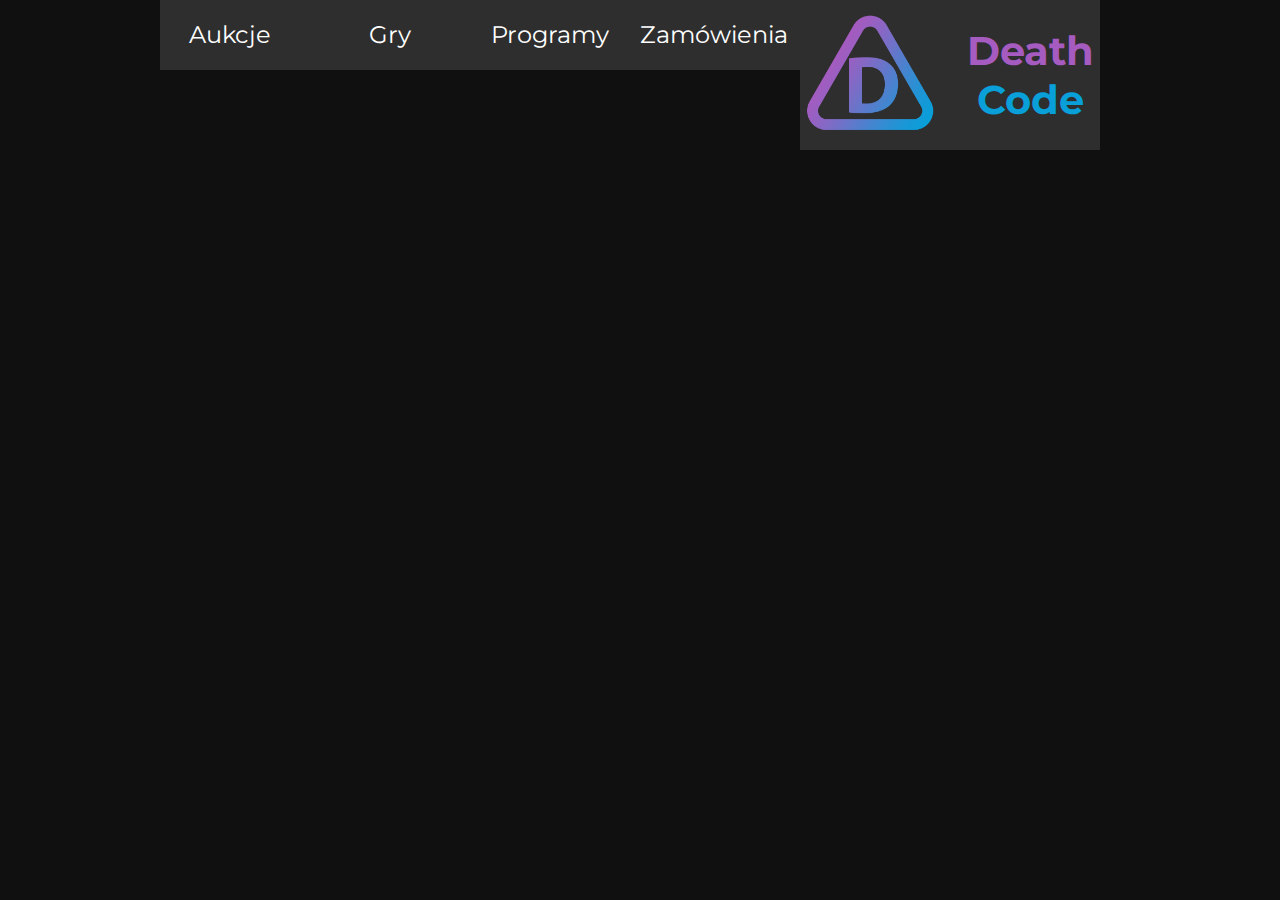
==== index.html @ 81cdd35a "Basic navbar" ====
<!DOCTYPE html>
<html lang="en">
<head>
    <meta charset="UTF-8">
    <meta http-equiv="X-UA-Compatible" content="IE=edge">
    <meta name="viewport" content="width=device-width, initial-scale=1.0">
    <title>Death Code - Strona Główna</title>

    <link rel="stylesheet" href="styles/style.css">
    <link rel="stylesheet" href="styles/grid.css">
    <link rel="preconnect" href="https://fonts.gstatic.com">
    <link href="https://fonts.googleapis.com/css2?family=Montserrat:wght@700&display=swap" rel="stylesheet"> 
</head>
<body>
    <div id="container" class="container_12">
        <div id="header">
            <div id="nav" class="grid_8 alpha">
                <div class="nav-item grid_2 alpha">
                    <a href="#">Aukcje</a>
                </div>
                <div class="nav-item grid_2">
                    <a href="#">Gry</a>
                </div>
                <div class="nav-item grid_2">
                    <a href="#">Programy</a>
                </div>
                <div class="nav-item grid_2 omega">
                    <a href="#">Zamówienia</a>
                </div>
            </div>
            <div id="logo" class="grid_4 omega">
                <div id="logo-container" class="grid_2 alpha">
                    <img src="images/logo.png" />
                </div>
                <div class="grid_2 omega">
                    <div id="logo-container" class="center-vh">
                        <div>
                            <b>
                            <span id="header-death">Death</span>
                            <br>
                            <span id="header-code">Code</span>
                            </b>
                        </div>
                    </div>
                </div>
            </div>
            <div class="clear"></div>
            <div id="slider">
                <!-- TODO: add a slider-->
            </div>
        </div>
        <div id="content">
            
        </div>
        <div id="footer">

        </div>
    </div>
</body>
</html>
---- styles/style.css ----
body {
    min-width: 960px;
    margin: 0;
    background-color: #101010;
    font-family: 'Montserrat', sans-serif;
}
#header {
    width: 940px;
    height: 70px;
    background-color: #2e2e2e;
}
#nav {
    height: 70px;
}
#logo {
    position: absolute;
    height: 150px;
    background-color: #2e2e2e;
}
#logo-container {
    margin-top: 5px;
    margin-bottom: 5px;
    height: 140px;
}
#header-container {
    margin-top: 5px;
    margin-bottom: 5px;
    height: 140px;
}
#logo-container img {
    height: 100%;
    width: 100%;
}
#header-death {
    font-size: 40px;
    color: #a65bc0;
}
#header-code {
    font-size: 40px;
    color: #099fd9;
}
.nav-item {
    height: 100%;
    text-align: center;
}
.nav-item a {
    font-size: 24px;
    line-height: 70px;
    color: white;
    margin: auto;
    text-decoration: none;
}

.center-vh {
    display: flex;
    justify-content: center;
    align-items: center;
}
.center-vh div {
    text-align: center;
}
---- styles/grid.css ----
/**
 * Generated with https://github.com/trungdq88/960-grid-generator
 * Columns number: 12 column(s)
 * Column width: 60px
 * Column space: 20px
 *
 * Content width: 940px
 * Full width: 960px
 */
 body {
    min-width: 960px;
  }
  .container_12 {
    margin-left: auto;
    margin-right: auto;
    width: 960px;
    overflow: hidden;
  }
  .grid_1,
  .grid_2,
  .grid_3,
  .grid_4,
  .grid_5,
  .grid_6,
  .grid_7,
  .grid_8,
  .grid_9,
  .grid_10,
  .grid_11,
  .grid_12
  {
    display:inline;
    float: left;
    position: relative;
    margin-left: 10px;
    margin-right: 10px;
  }
  .push_1,.pull_1,
  .push_2,.pull_2,
  .push_3,.pull_3,
  .push_4,.pull_4,
  .push_5,.pull_5,
  .push_6,.pull_6,
  .push_7,.pull_7,
  .push_8,.pull_8,
  .push_9,.pull_9,
  .push_10,.pull_10,
  .push_11,.pull_11,
  .pull_12,.push_12
  {
    position:relative;
  }
  .alpha {
    margin-left: 0;
  }
  .omega {
    margin-right: 0;
  }
  .container_12 .grid_1 {
    width: 60px
  }
  .container_12 .grid_2 {
    width: 140px
  }
  .container_12 .grid_3 {
    width: 220px
  }
  .container_12 .grid_4 {
    width: 300px
  }
  .container_12 .grid_5 {
    width: 380px
  }
  .container_12 .grid_6 {
    width: 460px
  }
  .container_12 .grid_7 {
    width: 540px
  }
  .container_12 .grid_8 {
    width: 620px
  }
  .container_12 .grid_9 {
    width: 700px
  }
  .container_12 .grid_10 {
    width: 780px
  }
  .container_12 .grid_11 {
    width: 860px
  }
  .container_12 .grid_12 {
    width: 940px
  }
  .container_12 .prefix_1 {
    padding-left: 80px
  }
  .container_12 .prefix_2 {
    padding-left: 160px
  }
  .container_12 .prefix_3 {
    padding-left: 240px
  }
  .container_12 .prefix_4 {
    padding-left: 320px
  }
  .container_12 .prefix_5 {
    padding-left: 400px
  }
  .container_12 .prefix_6 {
    padding-left: 480px
  }
  .container_12 .prefix_7 {
    padding-left: 560px
  }
  .container_12 .prefix_8 {
    padding-left: 640px
  }
  .container_12 .prefix_9 {
    padding-left: 720px
  }
  .container_12 .prefix_10 {
    padding-left: 800px
  }
  .container_12 .prefix_11 {
    padding-left: 880px
  }
  .container_12 .suffix_1 {
    padding-right: 80px
  }
  .container_12 .suffix_2 {
    padding-right: 160px
  }
  .container_12 .suffix_3 {
    padding-right: 240px
  }
  .container_12 .suffix_4 {
    padding-right: 320px
  }
  .container_12 .suffix_5 {
    padding-right: 400px
  }
  .container_12 .suffix_6 {
    padding-right: 480px
  }
  .container_12 .suffix_7 {
    padding-right: 560px
  }
  .container_12 .suffix_8 {
    padding-right: 640px
  }
  .container_12 .suffix_9 {
    padding-right: 720px
  }
  .container_12 .suffix_10 {
    padding-right: 800px
  }
  .container_12 .suffix_11 {
    padding-right: 880px
  }
  .container_12 .push_1 {
    left: 80px
  }
  .container_12 .push_2 {
    left: 160px
  }
  .container_12 .push_3 {
    left: 240px
  }
  .container_12 .push_4 {
    left: 320px
  }
  .container_12 .push_5 {
    left: 400px
  }
  .container_12 .push_6 {
    left: 480px
  }
  .container_12 .push_7 {
    left: 560px
  }
  .container_12 .push_8 {
    left: 640px
  }
  .container_12 .push_9 {
    left: 720px
  }
  .container_12 .push_10 {
    left: 800px
  }
  .container_12 .push_11 {
    left: 880px
  }
  .container_12 .pull_1 {
    left: -80px
  }
  .container_12 .pull_2 {
    left: -160px
  }
  .container_12 .pull_3 {
    left: -240px
  }
  .container_12 .pull_4 {
    left: -320px
  }
  .container_12 .pull_5 {
    left: -400px
  }
  .container_12 .pull_6 {
    left: -480px
  }
  .container_12 .pull_7 {
    left: -560px
  }
  .container_12 .pull_8 {
    left: -640px
  }
  .container_12 .pull_9 {
    left: -720px
  }
  .container_12 .pull_10 {
    left: -800px
  }
  .container_12 .pull_11 {
    left: -880px
  }
  
  /* Clear Floated Elements
  ----------------------------------------------------------------------------------------------------*/
  
  /* http://sonspring.com/journal/clearing-floats */
  
  .clear {
    clear: both;
    display: block;
    overflow: hidden;
    visibility: hidden;
    width: 0;
    height: 0;
  }
  
  /* http://www.yuiblog.com/blog/2010/09/27/clearfix-reloaded-overflowhidden-demystified */
  
  .clearfix:before,
  .clearfix:after {
    content: '\0020';
    display: block;
    overflow: hidden;
    visibility: hidden;
    width: 0;
    height: 0;
  }
  
  .clearfix:after {
    clear: both;
  }
  
  /*
    The following zoom:1 rule is specifically for IE6 + IE7.
    Move to separate stylesheet if invalid CSS is a problem.
  */
  
  .clearfix {
    zoom: 1;
  }
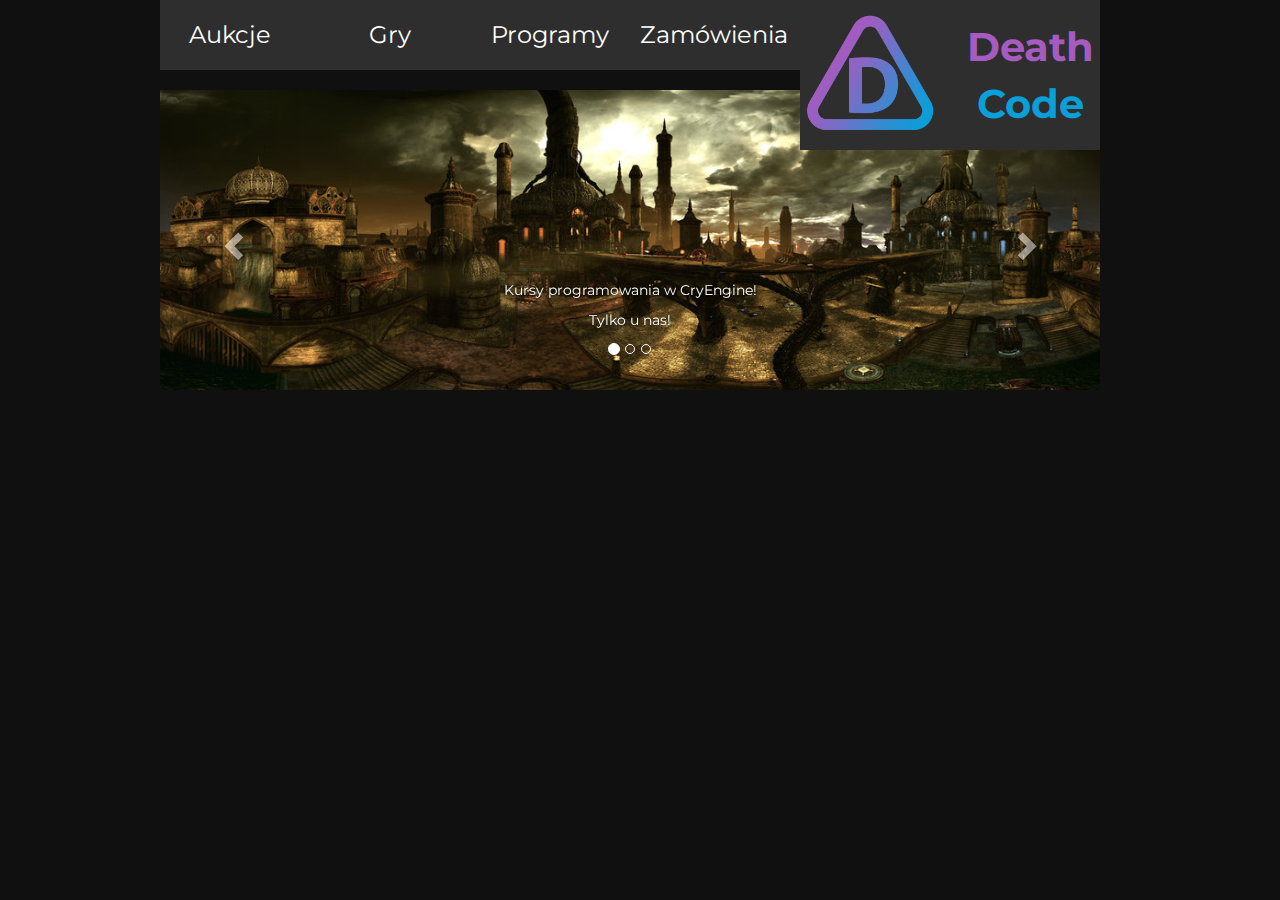
==== commit 90b61ec3: "Add a slider" ====
--- a/index.html
+++ b/index.html
@@ -6,8 +6,13 @@
     <meta name="viewport" content="width=device-width, initial-scale=1.0">
     <title>Death Code - Strona Główna</title>
 
+    <link rel="stylesheet" href="https://maxcdn.bootstrapcdn.com/bootstrap/3.4.1/css/bootstrap.min.css">
+    <script src="https://ajax.googleapis.com/ajax/libs/jquery/3.5.1/jquery.min.js"></script>
+    <script src="https://maxcdn.bootstrapcdn.com/bootstrap/3.4.1/js/bootstrap.min.js"></script>
+
     <link rel="stylesheet" href="styles/style.css">
     <link rel="stylesheet" href="styles/grid.css">
+
     <link rel="preconnect" href="https://fonts.gstatic.com">
     <link href="https://fonts.googleapis.com/css2?family=Montserrat:wght@700&display=swap" rel="stylesheet"> 
 </head>
@@ -45,8 +50,51 @@
                 </div>
             </div>
             <div class="clear"></div>
-            <div id="slider">
-                <!-- TODO: add a slider-->
+            <div id="slider" class="grid_12 alpha omega">
+                <div id="myCarousel" class="carousel slide" data-ride="carousel">
+                    <!-- Indicators -->
+                    <ol class="carousel-indicators">
+                      <li data-target="#myCarousel" data-slide-to="0" class="active"></li>
+                      <li data-target="#myCarousel" data-slide-to="1"></li>
+                      <li data-target="#myCarousel" data-slide-to="2"></li>
+                    </ol>
+                
+                    <!-- Wrapper for slides -->
+                    <div class="carousel-inner">
+                      <div class="item active">
+                        <img src="images/c1.png" alt="c1" style="width:100%; height: 300px;">
+                        <div class="carousel-caption">
+                            <p>Kursy programowania w CryEngine!</p>
+                            <p>Tylko u nas!</p>
+                        </div>
+                      </div>
+                
+                      <div class="item">
+                        <img src="images/c2.png" alt="c2" style="width:100%; height: 300px;">
+                        <div class="carousel-caption">
+                            <p>Wirus PAC-man!</p>
+                            <p>Dowiedz się jak się zabezpieczyć!</p>
+                        </div>
+                      </div>
+                    
+                      <div class="item">
+                        <img src="images/c3.jpg" alt="c3" style="width:100%; height: 300px;">
+                        <div class="carousel-caption">
+                            <p>Kasper antywirus!</p>
+                            <p>Kompleksowa ochrona w przystępnej cenie!</p>
+                        </div>
+                      </div>
+                    </div>
+                
+                    <a class="left carousel-control" href="#myCarousel" data-slide="prev">
+                      <span class="glyphicon glyphicon-chevron-left"></span>
+                      <span class="sr-only">Previous</span>
+                    </a>
+                    <a class="right carousel-control" href="#myCarousel" data-slide="next">
+                      <span class="glyphicon glyphicon-chevron-right"></span>
+                      <span class="sr-only">Next</span>
+                    </a>
+                  </div>
             </div>
         </div>
         <div id="content">
--- a/styles/style.css
+++ b/styles/style.css
@@ -1,5 +1,6 @@
 body {
     min-width: 960px;
+    min-height: 100vh;
     margin: 0;
     background-color: #101010;
     font-family: 'Montserrat', sans-serif;
@@ -11,8 +12,10 @@
 }
 #nav {
     height: 70px;
+    margin-bottom: 20px;
 }
 #logo {
+    z-index: 10;
     position: absolute;
     height: 150px;
     background-color: #2e2e2e;
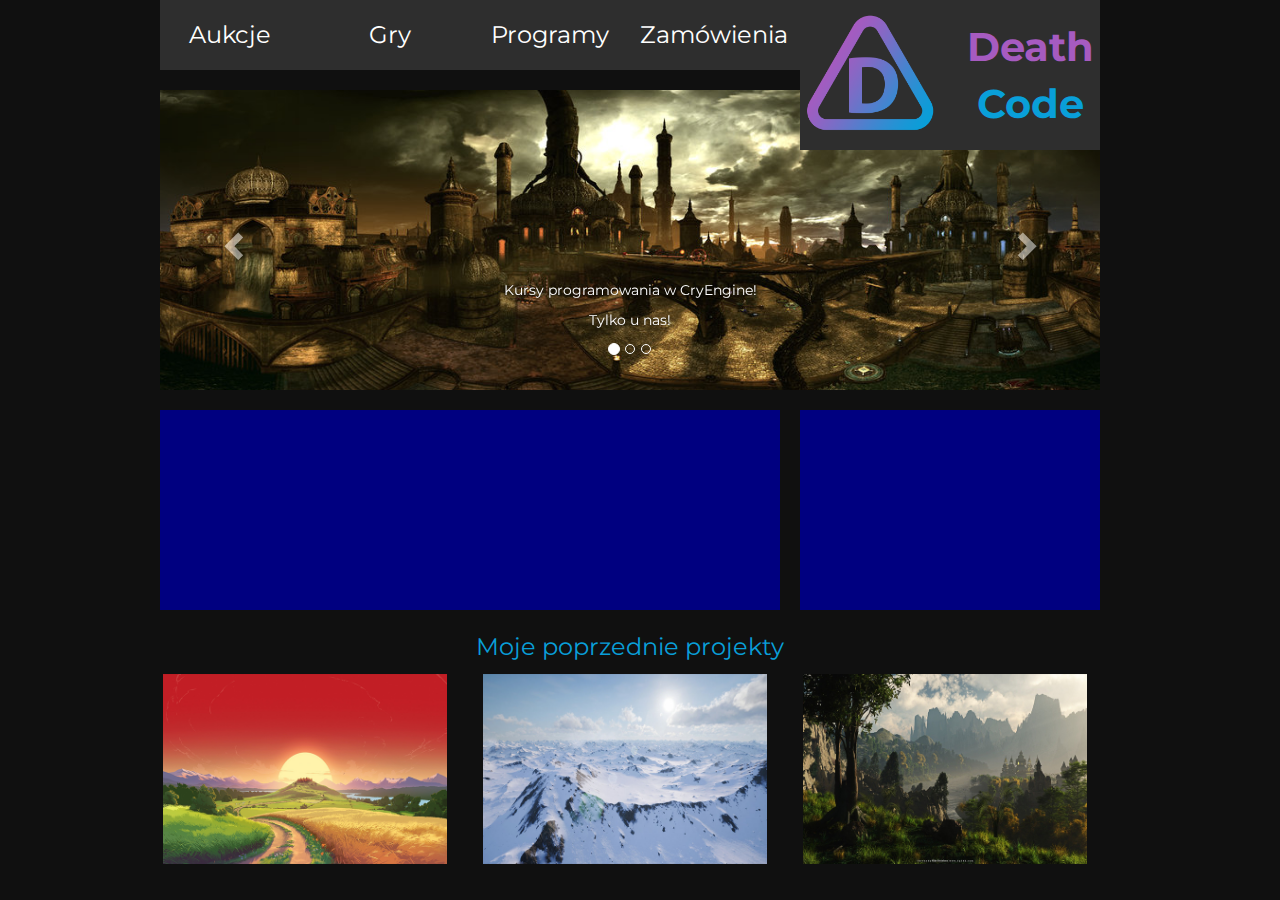
==== commit 66e29054: "Add a lightbox" ====
--- a/index.html
+++ b/index.html
@@ -12,6 +12,7 @@
 
     <link rel="stylesheet" href="styles/style.css">
     <link rel="stylesheet" href="styles/grid.css">
+    <link rel="stylesheet" href="styles/lightbox.css">
 
     <link rel="preconnect" href="https://fonts.gstatic.com">
     <link href="https://fonts.googleapis.com/css2?family=Montserrat:wght@700&display=swap" rel="stylesheet"> 
@@ -62,27 +63,33 @@
                     <!-- Wrapper for slides -->
                     <div class="carousel-inner">
                       <div class="item active">
-                        <img src="images/c1.png" alt="c1" style="width:100%; height: 300px;">
-                        <div class="carousel-caption">
-                            <p>Kursy programowania w CryEngine!</p>
-                            <p>Tylko u nas!</p>
-                        </div>
+                        <a href="#slider1">
+                            <img src="images/c1.png" alt="c1" style="width:100%; height: 300px;">
+                            <div class="carousel-caption">
+                                <p>Kursy programowania w CryEngine!</p>
+                                <p>Tylko u nas!</p>
+                            </div>
+                        </a>
                       </div>
                 
                       <div class="item">
-                        <img src="images/c2.png" alt="c2" style="width:100%; height: 300px;">
-                        <div class="carousel-caption">
-                            <p>Wirus PAC-man!</p>
-                            <p>Dowiedz się jak się zabezpieczyć!</p>
-                        </div>
+                        <a href="#slider2">
+                            <img src="images/c2.png" alt="c2" style="width:100%; height: 300px;">
+                            <div class="carousel-caption">
+                                <p>Wirus PAC-man!</p>
+                                <p>Dowiedz się jak się zabezpieczyć!</p>
+                            </div>
+                        </a>
                       </div>
                     
                       <div class="item">
-                        <img src="images/c3.jpg" alt="c3" style="width:100%; height: 300px;">
-                        <div class="carousel-caption">
-                            <p>Kasper antywirus!</p>
-                            <p>Kompleksowa ochrona w przystępnej cenie!</p>
-                        </div>
+                        <a href="#slider3">
+                            <img src="images/c3.jpg" alt="c3" style="width:100%; height: 300px;">
+                            <div class="carousel-caption">
+                                <p>Kasper antywirus!</p>
+                                <p>Kompleksowa ochrona w przystępnej cenie!</p>
+                            </div>
+                        </a>
                       </div>
                     </div>
                 
@@ -98,7 +105,76 @@
             </div>
         </div>
         <div id="content">
-            
+            <div id="shares" class="grid_12 alpha omega">
+                <div id="shareGraph" class="grid_8 alpha">
+                    <!-- TODO -->
+                </div>
+                <div id="sharePrice" class="grid_4 omega">
+                    <!-- TODO -->
+                </div>
+            </div>
+            <div id="previousWork" class="grid_12 alpha omega">
+                <div class="caption">
+                    <p>Moje poprzednie projekty</p>
+                </div>
+                <div class="row">
+                <div class="column grid_4">
+                    <img src="images/previous1.png" onclick="openModal();currentSlide(1)" class="hover-shadow">
+                </div>
+                <div class="column grid_4">
+                    <img src="images/previous2.png" onclick="openModal();currentSlide(2)" class="hover-shadow">
+                </div>
+                <div class="column grid_4">
+                    <img src="images/previous3.png" onclick="openModal();currentSlide(3)" class="hover-shadow">
+                </div>
+                </div>
+                
+                <!-- The Modal/Lightbox -->
+                <div id="myModal" class="modal">
+                    <span class="close cursor" onclick="closeModal()">&times;</span>
+                    <div class="modal-content">
+                    
+                        <div class="mySlides">
+                            <div class="numbertext">1 / 3</div>
+                            <img src="images/previous1.png" style="width:100%">
+                        </div>
+                    
+                        <div class="mySlides">
+                            <div class="numbertext">2 / 3</div>
+                            <img src="images/previous2.png" style="width:100%">
+                        </div>
+                    
+                        <div class="mySlides">
+                            <div class="numbertext">3 / 3</div>
+                            <img src="images/previous3.png" style="width:100%">
+                        </div>
+                    
+                        <!-- Next/previous controls -->
+                        <a class="prev" onclick="plusSlides(-1)">&#10094;</a>
+                        <a class="next" onclick="plusSlides(1)">&#10095;</a>
+                    
+                        <!-- Caption text -->
+                        <div class="caption-container">
+                            <p id="caption"></p>
+                        </div>
+                    
+                        <!-- Thumbnail image controls -->
+                        <div class="column">
+                            <img class="demo grid_4" src="images/previous1.png" onclick="currentSlide(1)" alt="Stardew Lake">
+                        </div>
+                    
+                        <div class="column">
+                            <img class="demo grid_4" src="images/previous2.png" onclick="currentSlide(2)" alt="Mountain Climber">
+                        </div>
+                    
+                        <div class="column">
+                            <img class="demo grid_4" src="images/previous3.png" onclick="currentSlide(3)" alt="Nature as one">
+                        </div>
+                
+                    </div>
+                </div>
+                <script src="scripts/lightbox.js"></script>
+            </div>
         </div>
         <div id="footer">
 
--- a/styles/style.css
+++ b/styles/style.css
@@ -53,7 +53,6 @@
     margin: auto;
     text-decoration: none;
 }
-
 .center-vh {
     display: flex;
     justify-content: center;
@@ -61,4 +60,28 @@
 }
 .center-vh div {
     text-align: center;
+}
+
+
+#slider {
+    margin-bottom: 20px;
+}
+
+#shares {
+    margin-bottom: 20px;
+}
+#shareGraph {
+    height: 200px;
+    background-color: navy;
+}
+#sharePrice {
+    height: 200px;
+    background-color: navy;
+}
+
+#previousWork .caption {
+    width: 100%;
+    text-align: center;
+    font-size: 24px;
+    color: #099fd9;
 }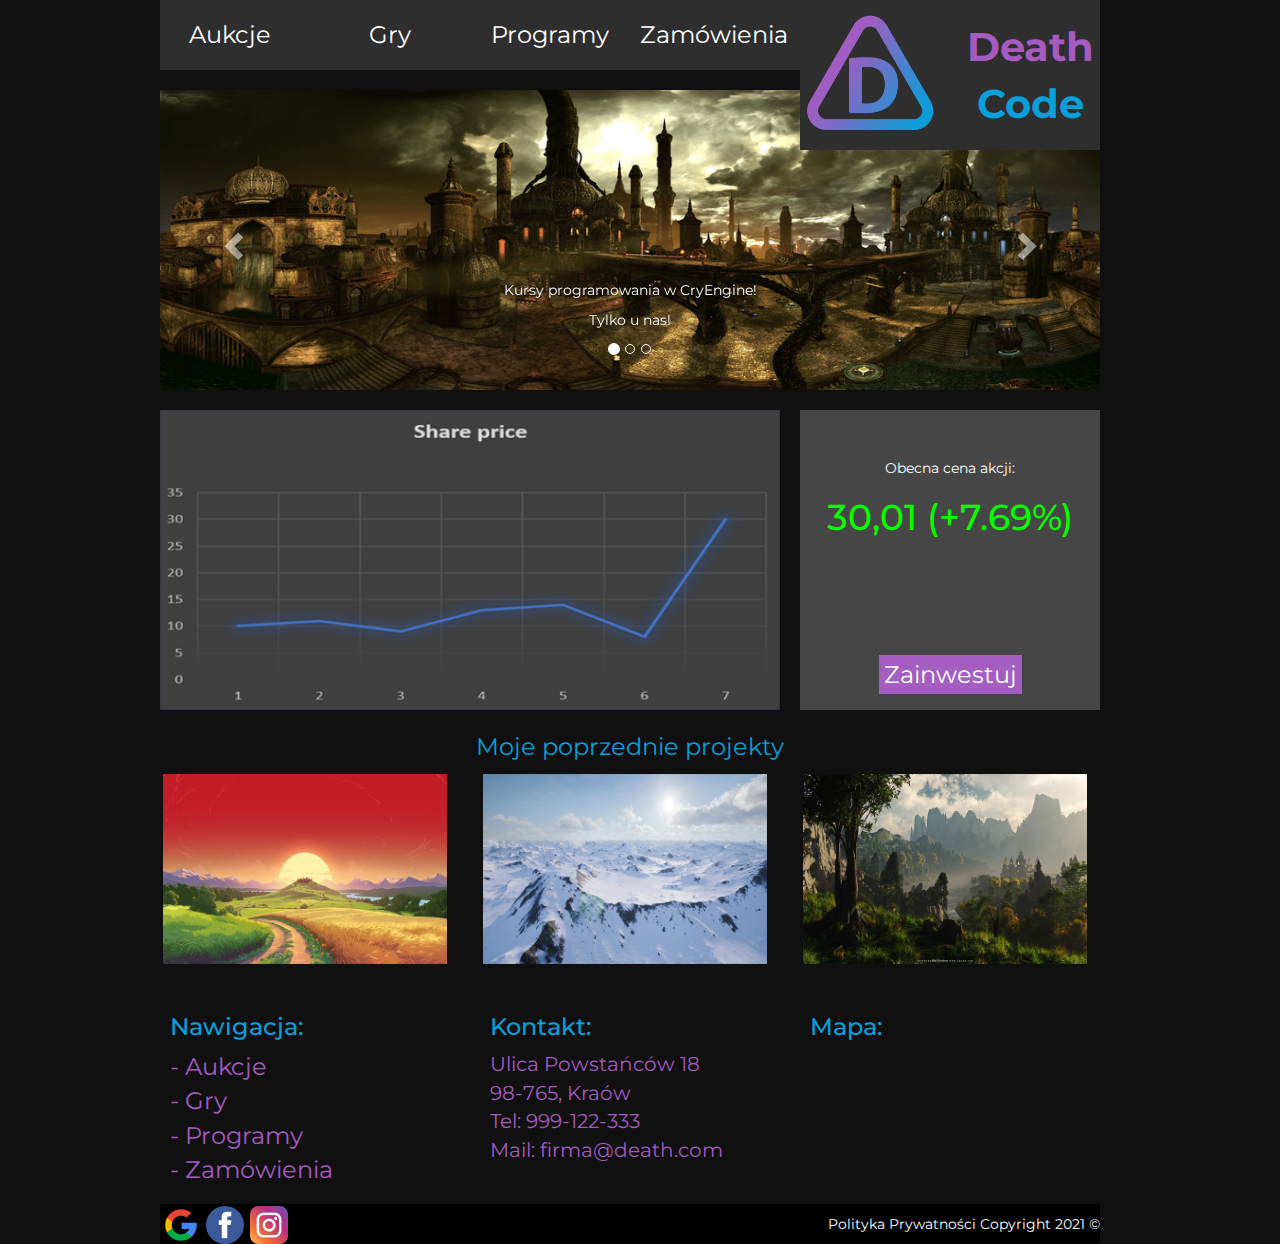
==== commit 645ee31b: "Add a footer" ====
--- a/index.html
+++ b/index.html
@@ -107,10 +107,13 @@
         <div id="content">
             <div id="shares" class="grid_12 alpha omega">
                 <div id="shareGraph" class="grid_8 alpha">
-                    <!-- TODO -->
+                    <img src="images/graph.png" alt="graph">
                 </div>
                 <div id="sharePrice" class="grid_4 omega">
-                    <!-- TODO -->
+                    <p>Obecna cena akcji:</p>
+                    <h2>30,01 (+7.69%)</h2>
+                    
+                    <a href="#">Zainwestuj</a>
                 </div>
             </div>
             <div id="previousWork" class="grid_12 alpha omega">
@@ -177,7 +180,60 @@
             </div>
         </div>
         <div id="footer">
-
+            <div id="bigFooter" class="grid_12 alpha omega">
+                <div class="grid_4 alpha">
+                    <h2>Nawigacja:</h2>
+                    <p>
+                        <a href="#">
+                            - Aukcje
+                        </a>
+                        <br>
+                        <a href="#">
+                            - Gry
+                        </a>
+                        <br>
+                        <a href="#">
+                            - Programy
+                        </a>
+                        <br>
+                        <a href="#">
+                            - Zamówienia
+                        </a>
+                    </p>
+                </div>
+                <div class="grid_4">
+                    <h2>Kontakt:</h2>
+                    <p>
+                        Ulica Powstańców 18<br>
+                        98-765, Kraów<br>
+                        Tel: 999-122-333<br>
+                        Mail: firma@death.com<br>                       
+                    </p>
+                </div>
+                <div class="grid_4 omega">
+                    <h2>Mapa:</h2>
+                    <p>
+                        <iframe src="https://www.google.com/maps/embed?pb=!1m18!1m12!1m3!1d6094.034669897244!2d19.92234221774446!3d50.0445983898095!2m3!1f0!2f0!3f0!3m2!1i1024!2i768!4f13.1!3m3!1m2!1s0x0%3A0xd5d25c4b488e7d88!2zVGVjaG5pa3VtIMWBxIVjem5vxZtjaSBOciAxNCB3IFpTIMWBxIVjem5vxZtjaSB3IEtyYWtvd2ll!5e0!3m2!1sen!2spl!4v1622054921285!5m2!1sen!2spl" width="280" height="150" style="border:0;" allowfullscreen="" loading="lazy"></iframe>
+                    </p>
+                </div>
+            </div>
+            <div id="smallFooter" class="grid_12 alpha omega">
+                <div id="left" class="grid_6 alpha">
+                    <a href="https://google.com" target="_blank">
+                        <img src="images/google.png" alt="google">
+                    </a>
+                    <a href="https://facebook.com" target="_blank">
+                        <img src="images/facebook.png" alt="facebook">
+                    </a>
+                    <a href="https://instagram.com" target="_blank">
+                        <img src="images/instagram.png" alt="instagram">
+                    </a>
+                </div>
+                <div id="right" class="grid_6 omega">
+                    <a href="#">Polityka Prywatności</a>
+                    <a href="#">Copyright 2021 &copy;</a>
+                </div>
+            </div>
         </div>
     </div>
 </body>
--- a/styles/style.css
+++ b/styles/style.css
@@ -71,17 +71,90 @@
     margin-bottom: 20px;
 }
 #shareGraph {
-    height: 200px;
+    height: 300px;
     background-color: navy;
 }
+#shareGraph > img {
+    width: 100%;
+    height: 100%;
+}
 #sharePrice {
-    height: 200px;
-    background-color: navy;
+    padding-top: 30px;
+    height: 300px;
+    background-color: #464646;
+    text-align: center;
+}
+#sharePrice > p {
+    margin-top: 18px;
+    color: white;
+}
+#sharePrice > h2 {
+    font-size: 36px;
+    color: #06fd00;
+    margin-bottom: 120px;
+}
+#sharePrice > a {
+    margin-bottom: 30px;
+    font-size: 24px;
+    color: white;
+    background-color: #a45dc1;
+    display: box;
+    padding: 5px;
 }
 
+#previousWork {
+    margin-bottom: 20px;
+}
 #previousWork .caption {
     width: 100%;
     text-align: center;
     font-size: 24px;
     color: #099fd9;
+}
+
+
+#bigFooter {
+    height: 200px;
+    margin-bottom: 20px;
+}
+#bigFooter > div {
+    padding: 10px;
+    height: 100%;
+}
+#bigFooter > div > h2 {
+    color: #099fd9;
+    font-size: 24px;
+}
+#bigFooter > div > p > a {
+    color: #a65bc0;
+    font-size: 24px;
+}
+#bigFooter > div > p {
+    color: #a65bc0;
+    font-size: 20px;
+}
+
+
+#smallFooter {
+    height: 40px;
+    background-color: black;
+}
+#smallFooter > #right, #left {
+    line-height: 40px;
+    height: 40px;
+}
+#smallFooter > #right {
+    text-align: right;
+}
+#smallFooter > #left {
+    text-align: left;
+}
+#smallFooter > #left > a > img {
+    margin-left: 2px;
+    width: 38px;
+    height: 38px;
+}
+#smallFooter a {
+    color: white;
+    text-decoration: none;
 }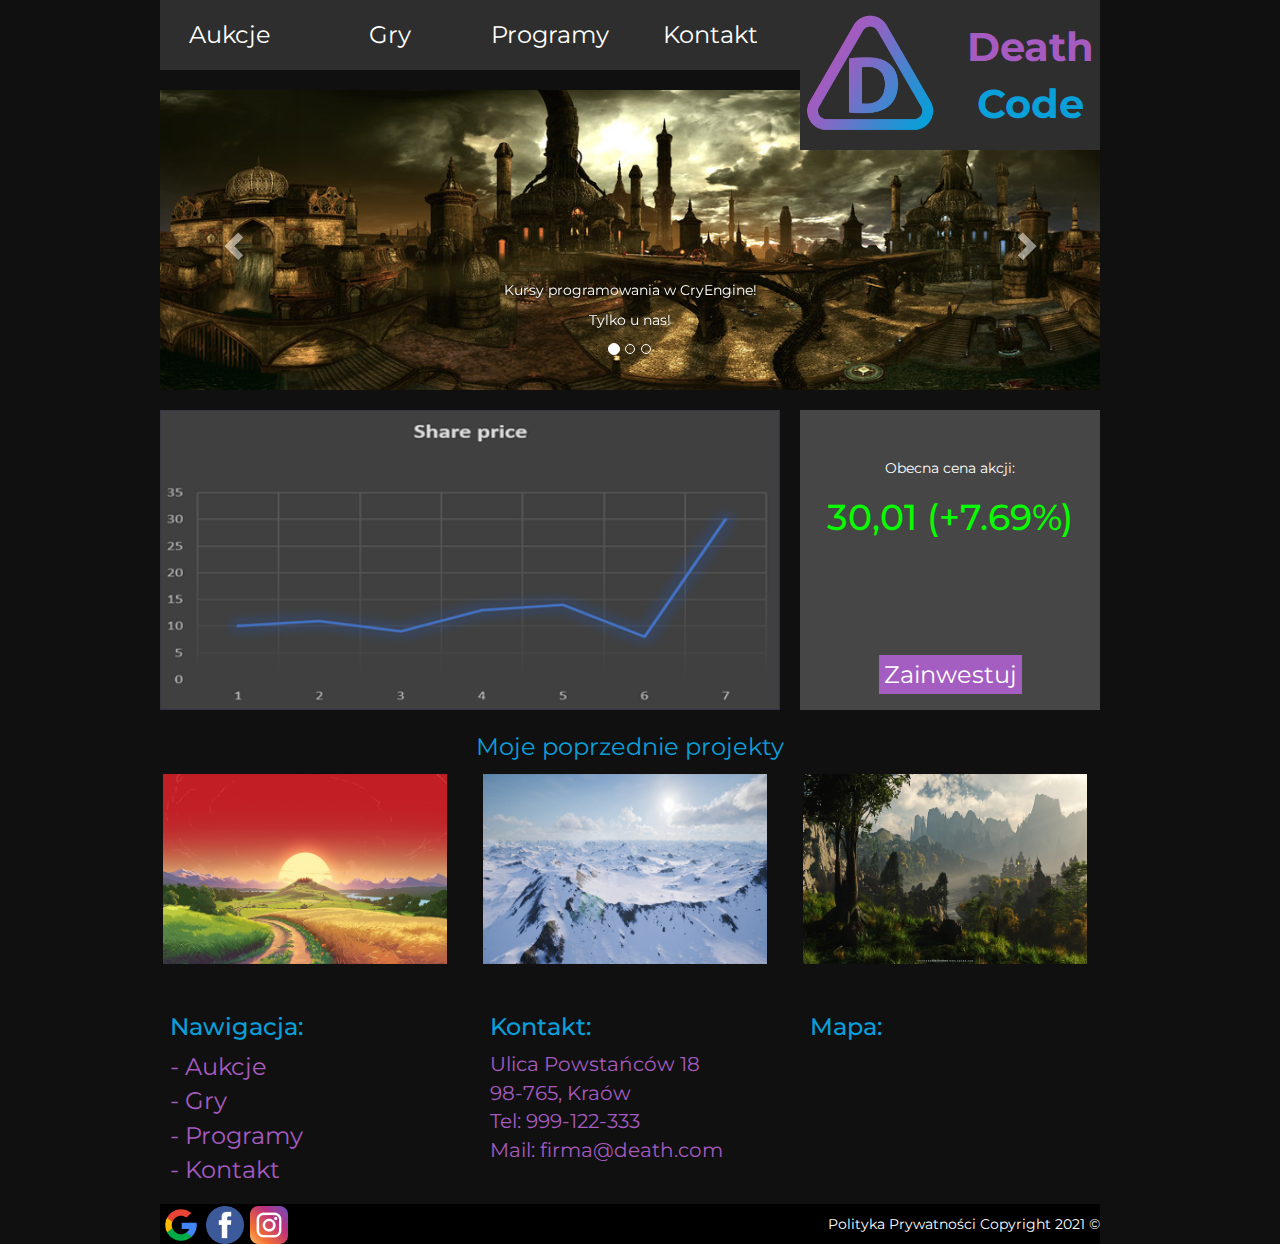
==== commit e7656920: "Finishing touches" ====
--- a/index.html
+++ b/index.html
@@ -31,24 +31,26 @@
                     <a href="#">Programy</a>
                 </div>
                 <div class="nav-item grid_2 omega">
-                    <a href="#">Zamówienia</a>
+                    <a href="/kontakt.html">Kontakt</a>
                 </div>
             </div>
             <div id="logo" class="grid_4 omega">
-                <div id="logo-container" class="grid_2 alpha">
-                    <img src="images/logo.png" />
-                </div>
-                <div class="grid_2 omega">
-                    <div id="logo-container" class="center-vh">
-                        <div>
-                            <b>
-                            <span id="header-death">Death</span>
-                            <br>
-                            <span id="header-code">Code</span>
-                            </b>
-                        </div>
-                    </div>
-                </div>
+                <a href="/index.html">
+                    <div id="logo-container" class="grid_2 alpha">
+                        <img src="images/logo.png" />
+                    </div>
+                    <div class="grid_2 omega">
+                        <div id="logo-container" class="center-vh">
+                            <div>
+                                <b>
+                                <span id="header-death">Death</span>
+                                <br>
+                                <span id="header-code">Code</span>
+                                </b>
+                            </div>
+                        </div>
+                    </div>
+                </a>
             </div>
             <div class="clear"></div>
             <div id="slider" class="grid_12 alpha omega">
@@ -196,8 +198,8 @@
                             - Programy
                         </a>
                         <br>
-                        <a href="#">
-                            - Zamówienia
+                        <a href="/kontakt.html">
+                            - Kontakt
                         </a>
                     </p>
                 </div>
--- a/styles/style.css
+++ b/styles/style.css
@@ -53,6 +53,9 @@
     margin: auto;
     text-decoration: none;
 }
+.nav-item a:hover {
+    text-decoration: underline;
+}
 .center-vh {
     display: flex;
     justify-content: center;
@@ -112,7 +115,6 @@
     color: #099fd9;
 }
 
-
 #bigFooter {
     height: 200px;
     margin-bottom: 20px;
@@ -157,4 +159,53 @@
 #smallFooter a {
     color: white;
     text-decoration: none;
+}
+#smallFooter a:hover {
+    text-decoration: underline;
+}
+
+#contact {
+    text-align: center;
+    height: 700px;
+}
+#contact > h1 {
+    color: #099fd9;
+    margin-bottom: 20px;
+}
+#contact > #right {
+    height: 80%;
+    position: relative;
+}
+#contact > #right > div {
+    position: absolute;               
+    top: 50%;                         
+    transform: translate(0, -50%);  
+    width: 100%;
+    font-size: 28px;
+    color: white;
+}
+#contact > #left {
+    color: white;
+}
+#contact > #right > div > p {
+    margin-bottom: 20px;
+}
+#contact > #left > form > label {
+    display: block;
+}
+#contact > #left > form > input {
+    width: 260px;
+    color: black;
+}
+#contact > #left > form > textarea {
+    min-height: 100px;
+    max-height: 280px;
+    resize: vertical;
+    width: 250px;
+    line-height: 18px;
+    color: black;
+    height: 120px;
+}
+#contact > #left > form > input[type=submit] {
+    margin-top: 20px;
 }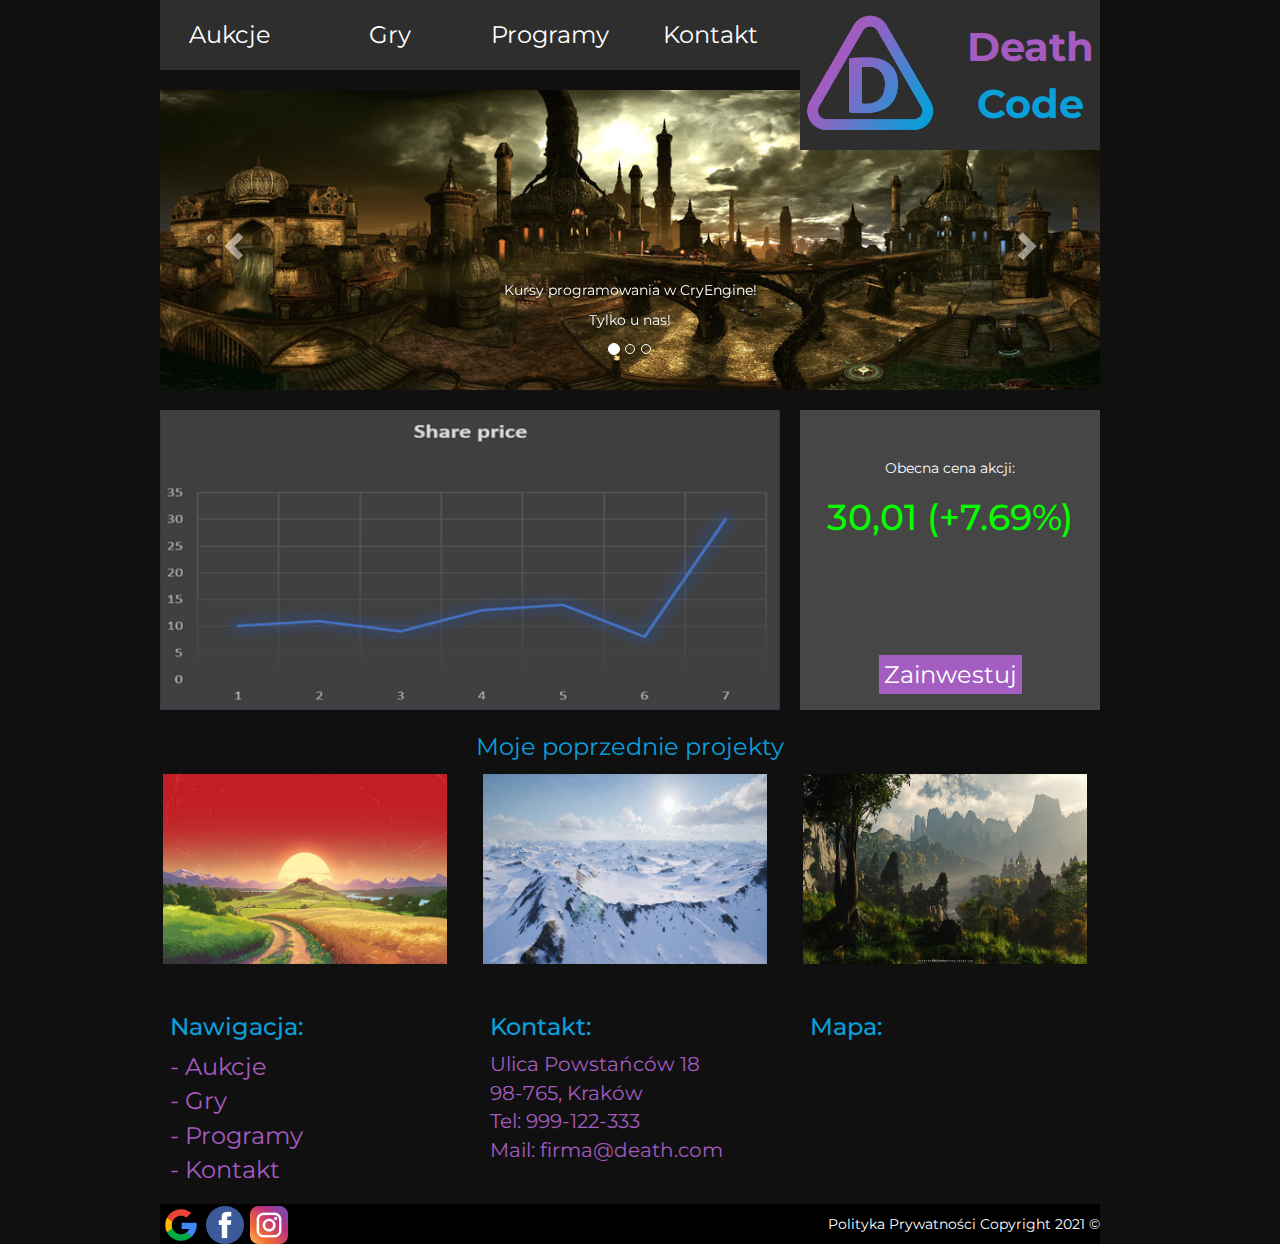
==== commit b82f959e: "Misstype" ====
--- a/index.html
+++ b/index.html
@@ -31,11 +31,11 @@
                     <a href="#">Programy</a>
                 </div>
                 <div class="nav-item grid_2 omega">
-                    <a href="/kontakt.html">Kontakt</a>
+                    <a href="kontakt.html">Kontakt</a>
                 </div>
             </div>
             <div id="logo" class="grid_4 omega">
-                <a href="/index.html">
+                <a href="index.html">
                     <div id="logo-container" class="grid_2 alpha">
                         <img src="images/logo.png" />
                     </div>
@@ -198,7 +198,7 @@
                             - Programy
                         </a>
                         <br>
-                        <a href="/kontakt.html">
+                        <a href="kontakt.html">
                             - Kontakt
                         </a>
                     </p>
@@ -207,7 +207,7 @@
                     <h2>Kontakt:</h2>
                     <p>
                         Ulica Powstańców 18<br>
-                        98-765, Kraów<br>
+                        98-765, Kraków<br>
                         Tel: 999-122-333<br>
                         Mail: firma@death.com<br>                       
                     </p>
